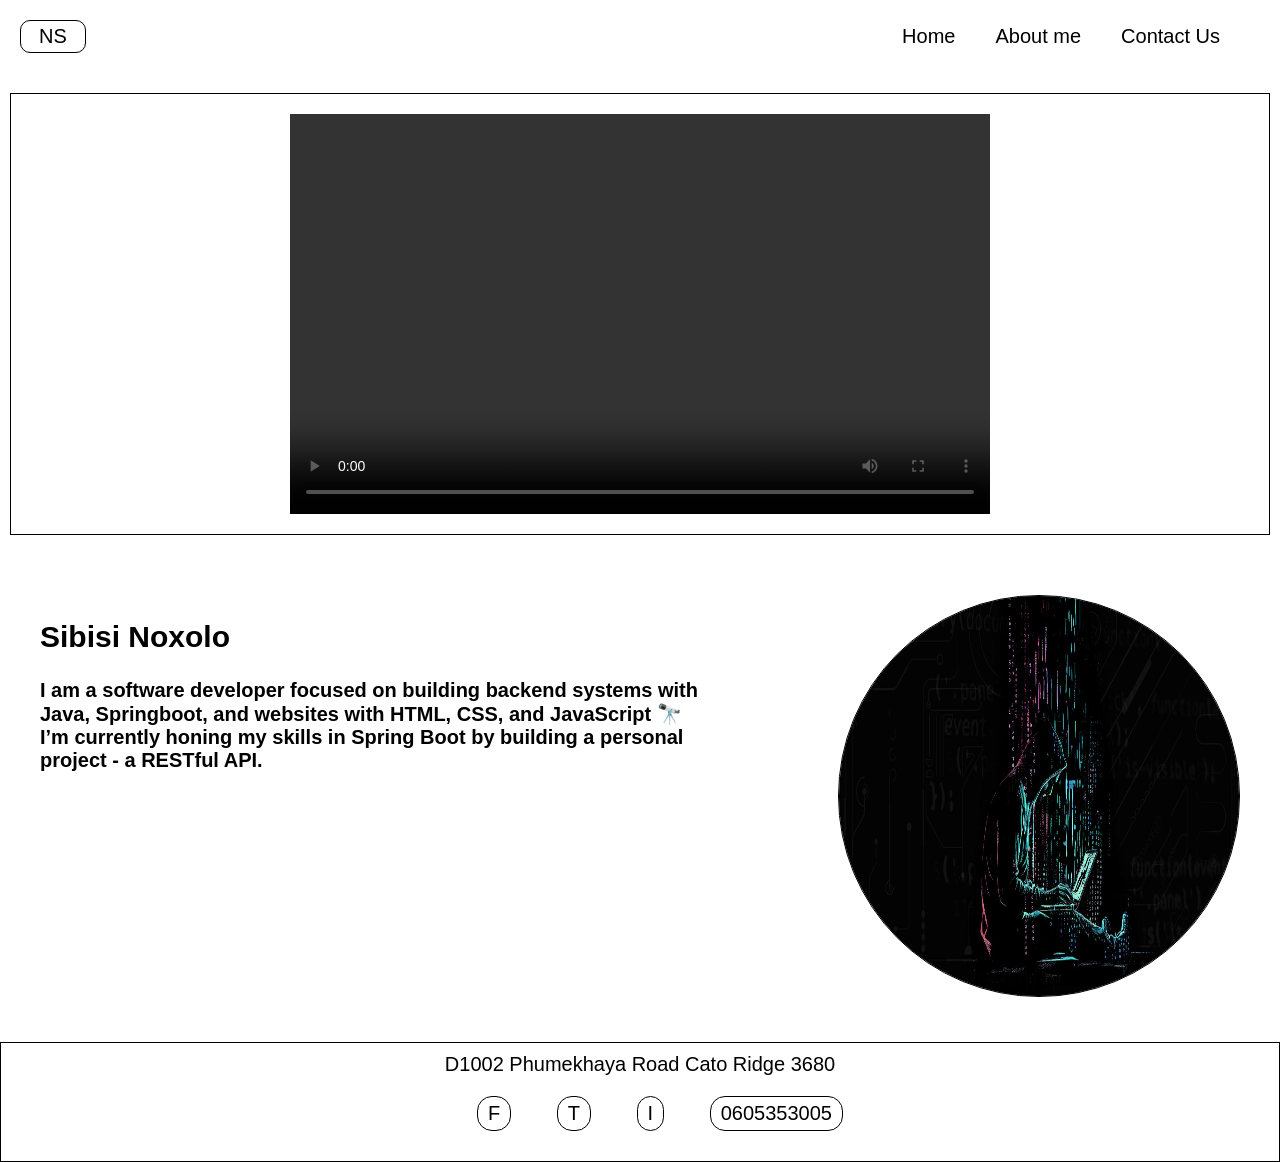
==== index.html @ 21d5ced9 "initial commit" ====
<!DOCTYPE html>
    <html lang="en">
    <head>
        <meta charset="UTF-8">
        <meta name="viewport" content="width=device-width, initial-scale=1.0">
        <title>Portfolio Website</title>
        <style>
            body {
                font-family: Arial, sans-serif;
                margin: 0;
                padding: 0;
                    font-size:20px
            }

            nav {
                display: flex;
                justify-content: space-between;
                align-items: center;
                color: black;
                padding: 20px;
            }

            nav a {
                color: black;
                text-decoration: none;
                margin-right: 20px;
            }

            nav ul {
                list-style-type: none;
                margin: 0;
                padding: 0;
                display: flex;
            }

            nav ul li {
                margin-right: 20px;
            }
            .logo{
              border: black solid 1px;
              padding: 4px 18px;
              border-radius: 10px;
            }
            .video {
                display: flex;
                justify-content: center;
                align-items: center;
                margin: 20px 10px;
                border: black solid 1px;
                
            }
            .about {
                padding: 20px;
                 display: flex;
                 font-weight: bold;
                 font-size: 20px;
                 gap:15px;
                

            }
            .image{
                border: black solid 1px;
                margin-left: 70px;
                border-radius:50%;
                width: 400px;
                height: 400px;
            }
            section {
                padding: 20px;
            }

            footer {
                border: black solid 1px;
                color: black;
                text-align: center;
                padding: 10px 0;
            }

            footer a {
                color: black;
                text-decoration: none;
            }
            .social-media {
                display: inline-block;
                margin: 0 20px; 
                border:solid black 1px;
                padding: 5px 10px;
                border-radius: 15px;

            }
        </style>
    </head>
    <body>
        <div>
           <header>
            <nav>
                <a href="#" class="logo">NS</a> 

                <ul>
                    <li><a href="index.html">Home</a></li>
                    <li><a href="aboutMe.html">About me</a></li>
                    <li><a href="contactUs.html">Contact Us</a></li>
                </ul>
            </nav>
           </header>

           <section class="video">
            <video src="car service video.mp4" controls width="700px" height="400px"></video>
           </section>
           <div class="about">
           <section >
            <h1>Sibisi Noxolo</h1>
            <p>I am a software developer focused on building backend systems with Java, Springboot, and websites with HTML, CSS, and JavaScript

🔭 I’m currently honing my skills in Spring Boot by building a personal project - a RESTful API.

</p>
           </section>

           <section>
            <img class="image" src="image.png" alt="" >
           </section>
</div>
           <footer>
            <a href="#">D1002 Phumekhaya Road Cato Ridge 3680</a>
   
            <div>
            <ul >
                <li class="social-media"><a href="#">F</a></li>
                <li class="social-media"><a href="#">T</a></li>
                <li class="social-media"><a href="#">I</a></li>
                <li class="social-media"><a href="#">0605353005</a></li> 
            </ul>
            
       </div>
           </footer>
        </div>
    </body>
    </html>
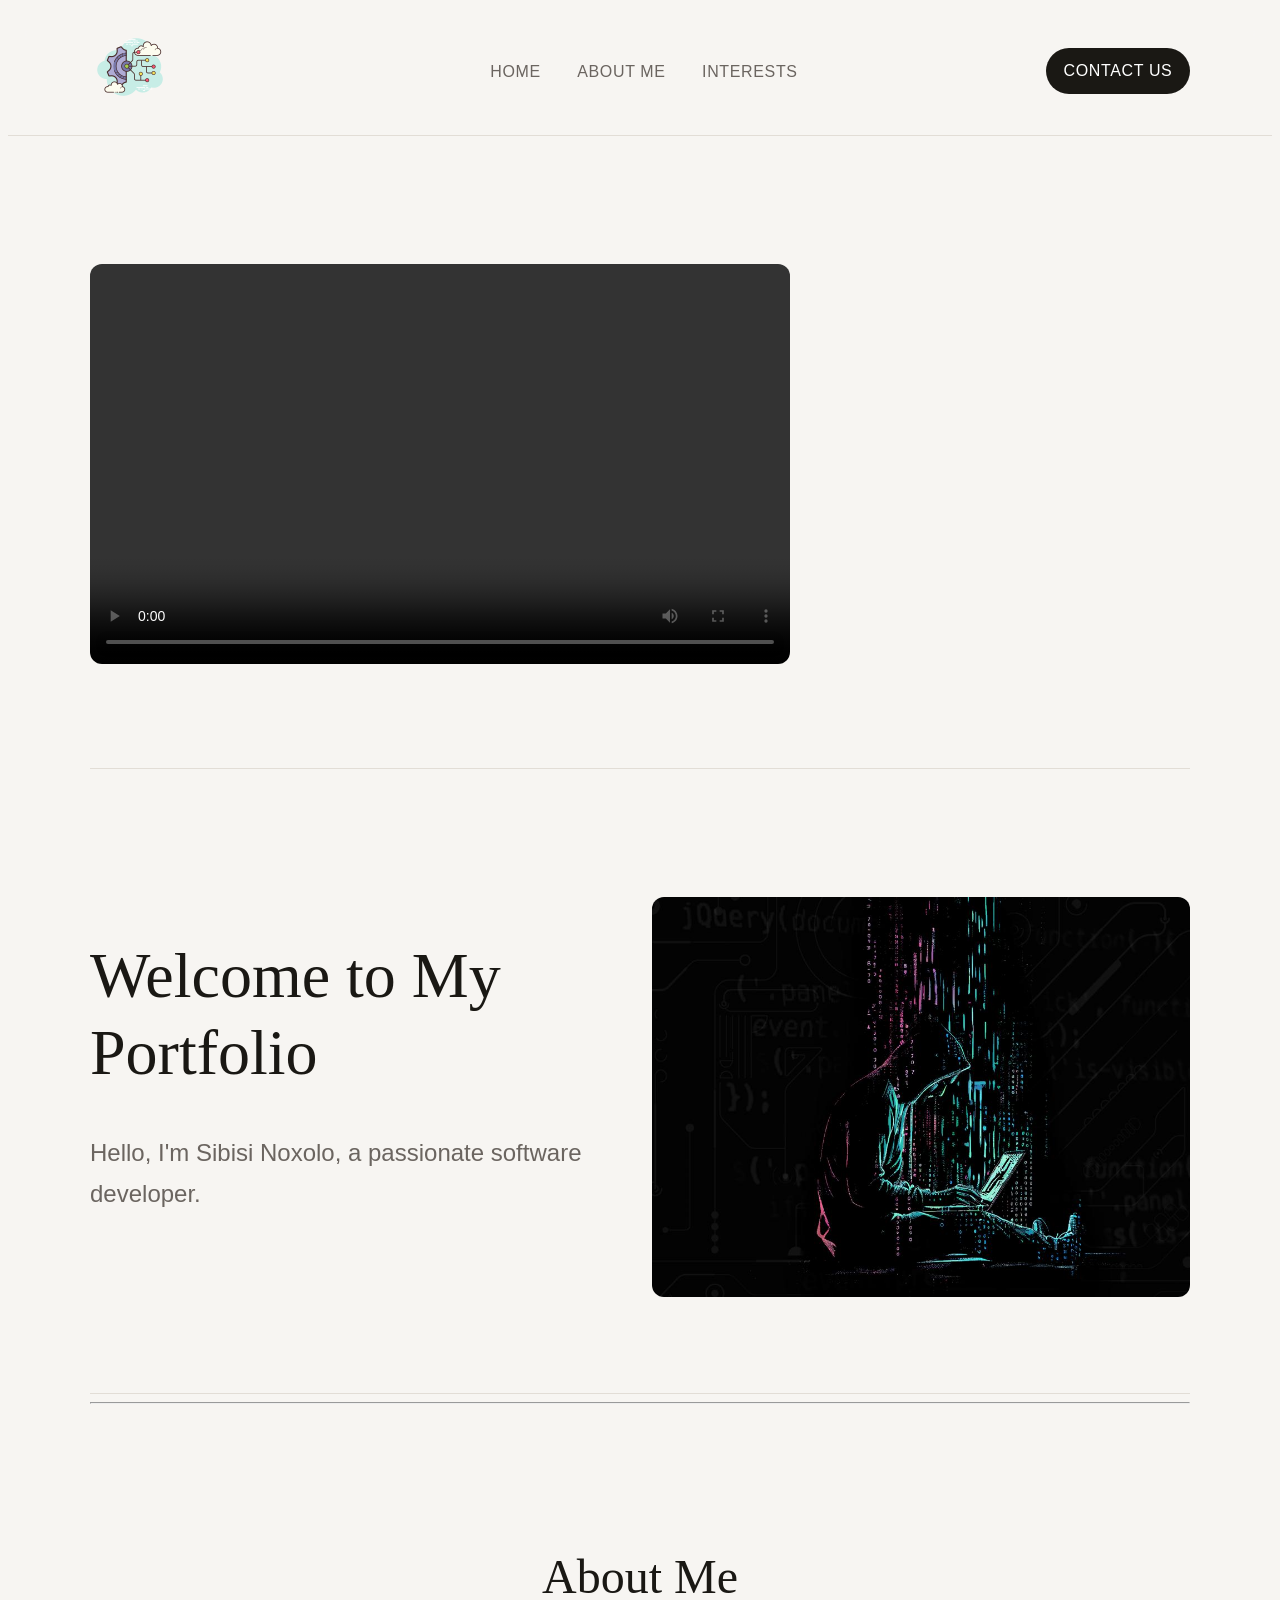
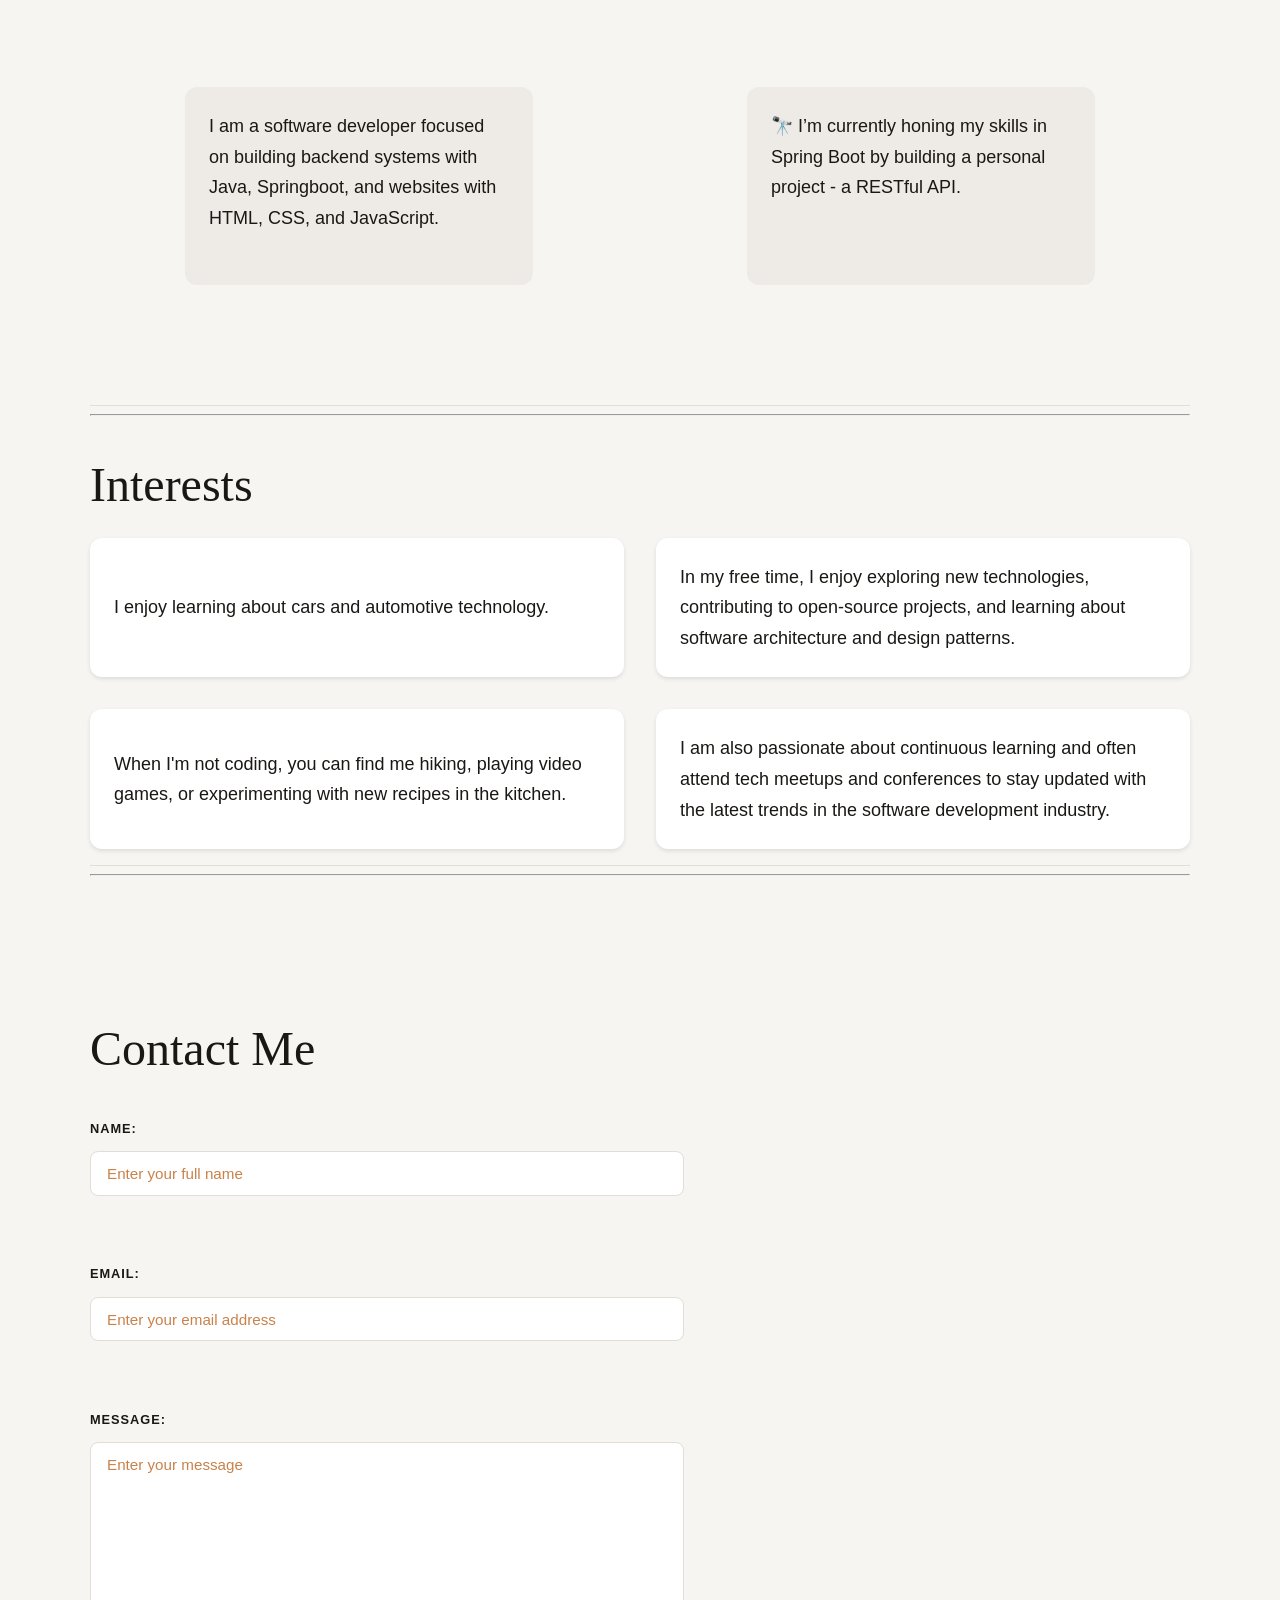
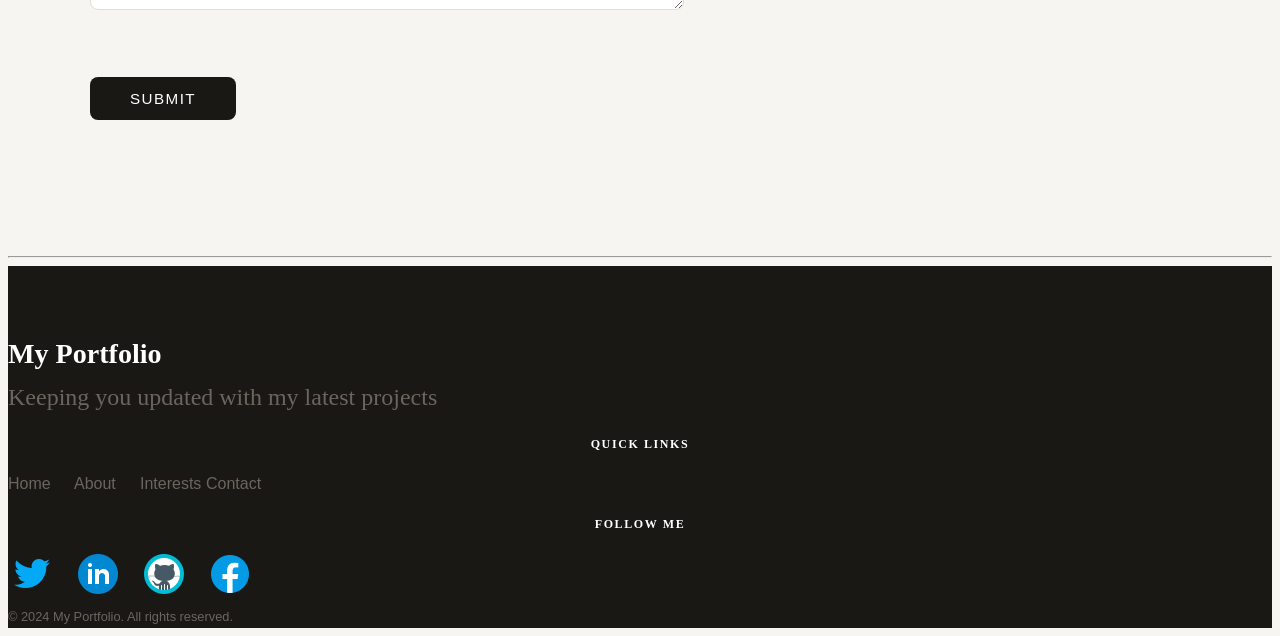
==== commit 4c97d420: "added css on my application" ====
--- a/index.html
+++ b/index.html
@@ -3,137 +3,127 @@
     <head>
         <meta charset="UTF-8">
         <meta name="viewport" content="width=device-width, initial-scale=1.0">
+        <link rel="stylesheet" href="style.css">
         <title>Portfolio Website</title>
-        <style>
-            body {
-                font-family: Arial, sans-serif;
-                margin: 0;
-                padding: 0;
-                    font-size:20px
-            }
-
-            nav {
-                display: flex;
-                justify-content: space-between;
-                align-items: center;
-                color: black;
-                padding: 20px;
-            }
-
-            nav a {
-                color: black;
-                text-decoration: none;
-                margin-right: 20px;
-            }
-
-            nav ul {
-                list-style-type: none;
-                margin: 0;
-                padding: 0;
-                display: flex;
-            }
-
-            nav ul li {
-                margin-right: 20px;
-            }
-            .logo{
-              border: black solid 1px;
-              padding: 4px 18px;
-              border-radius: 10px;
-            }
-            .video {
-                display: flex;
-                justify-content: center;
-                align-items: center;
-                margin: 20px 10px;
-                border: black solid 1px;
-                
-            }
-            .about {
-                padding: 20px;
-                 display: flex;
-                 font-weight: bold;
-                 font-size: 20px;
-                 gap:15px;
-                
-
-            }
-            .image{
-                border: black solid 1px;
-                margin-left: 70px;
-                border-radius:50%;
-                width: 400px;
-                height: 400px;
-            }
-            section {
-                padding: 20px;
-            }
-
-            footer {
-                border: black solid 1px;
-                color: black;
-                text-align: center;
-                padding: 10px 0;
-            }
-
-            footer a {
-                color: black;
-                text-decoration: none;
-            }
-            .social-media {
-                display: inline-block;
-                margin: 0 20px; 
-                border:solid black 1px;
-                padding: 5px 10px;
-                border-radius: 15px;
-
-            }
-        </style>
+        
     </head>
     <body>
-        <div>
+        
            <header>
             <nav>
-                <a href="#" class="logo">NS</a> 
+                <div class="logo">
+                <img src="assets/logo.png" alt="Logo">
+               </div>
+                 <button class="harmburger"><img src="assets/hamburgerMenu.png" alt=""></button>
+               <div class="links">
+                 <a href="index.html">Home</a>
+                    <a href="aboutMe.html">About me</a>
+                    <a href="#interests">Interests</a>
+                   
+               </div>
 
-                <ul>
-                    <li><a href="index.html">Home</a></li>
-                    <li><a href="aboutMe.html">About me</a></li>
-                    <li><a href="contactUs.html">Contact Us</a></li>
-                </ul>
+               <div> <a class="contact  nav-contact-btn" href="contactUs.html" >Contact Us</a></div>
+                
+                
             </nav>
            </header>
 
-           <section class="video">
-            <video src="car service video.mp4" controls width="700px" height="400px"></video>
+            <main>
+                 <section class="video">
+            <video  src="assets/car service video.mp4"  controls width="700px" height="400px"></video>
            </section>
-           <div class="about">
-           <section >
-            <h1>Sibisi Noxolo</h1>
-            <p>I am a software developer focused on building backend systems with Java, Springboot, and websites with HTML, CSS, and JavaScript
+                <section id="home">
+              <h2>Welcome to My Portfolio</h2>
+              <p>Hello, I'm Sibisi Noxolo, a passionate software developer.</p>
 
-🔭 I’m currently honing my skills in Spring Boot by building a personal project - a RESTful API.
+              <img src="assets/myImage.png" alt="My Image" width="500" >
 
-</p>
-           </section>
+                </section>
+            
+                <hr>
+               <section id="about">
+                <h2>About Me</h2>
+                <div>
+                <p>I am a software developer focused on building backend systems with Java, Springboot, and websites with HTML, CSS, and JavaScript.</p>
+                <p>🔭 I’m currently honing my skills in Spring Boot by building a personal project - a RESTful API.</p>
+              </div>
+               </section>
 
-           <section>
-            <img class="image" src="image.png" alt="" >
-           </section>
+               <hr>
+               <section id="interests">
+                <h2>Interests</h2>
+                <div>
+                    <ul>
+                        <li> I enjoy learning about cars and automotive technology.</li>
+                        <li>In my free time, I enjoy exploring new technologies, contributing to open-source projects, and learning about software architecture and design patterns.</li>
+                        <li>When I'm not coding, you can find me hiking, playing video games, or experimenting with new recipes in the kitchen.</li>
+                        <li>
+                        I am also passionate about continuous learning and often attend tech meetups and conferences to stay updated with the latest trends in the software development industry.</li>
+                        </li>
+                    </ul>
+ 
+                </div>
+               
+                </section>
+
+                <hr>
+                <section id="contact">
+                    <h2>Contact Me</h2>
+                    <div class="contact-wrapper">
+                <form >
+                    <div>
+                    <label for="name">Name:</label>
+                    <input type="text" id="name" name="name" placeholder="Enter your full name" required>
+                    <br>
+
+                    <label for="email">Email:</label>
+                    <input type="email" id="email" name="email" placeholder="Enter your email address" required>
+                    <br>
+
+                    <label for="message">Message:</label>
+                    <textarea id="message" name="message" placeholder="Enter your message" required></textarea>
+                    <br>
+
+                    <button type="submit">Submit</button>
+                    </div>
+                </form>
+                </div>
+                </section>
+
+
+
+            </main>
+         <hr>
+<footer class="footer">
+<div class="footer-container"></div>
+<div class="footer-logo">
+<h3>My Portfolio</h3>
+<p>Keeping you updated with my latest projects</p>
 </div>
-           <footer>
-            <a href="#">D1002 Phumekhaya Road Cato Ridge 3680</a>
-   
-            <div>
-            <ul >
-                <li class="social-media"><a href="#">F</a></li>
-                <li class="social-media"><a href="#">T</a></li>
-                <li class="social-media"><a href="#">I</a></li>
-                <li class="social-media"><a href="#">0605353005</a></li> 
-            </ul>
-            
-       </div>
-           </footer>
-        </div>
+<div class="footer">
+<h4> Quick Links</h4> 
+<div class="footer-links">
+<a href="#home">Home</a> 
+<a href="#about">About</a>
+<a href="#interests">Interests</a> 
+<a href="#contact">Contact</a>
+</div>
+
+
+<div class="footer-socials">
+<h4>Follow Me</h4>
+<div class="social-icons">
+<a href="https://www.twitter.com"> <img src="assets/twitter.png" alt="Twitter"></a>
+<a href="https://www.linkedin.com"><img src="assets/linkedin.png" alt="LinkedIn"></a>
+<a href="https://www.github.com"> <img src="assets/github.png" alt="GitHub"></a>
+<a href="https://www.facebook.com"> <img src="assets/facebook.png" alt="Facebook"></a>
+</div>
+</div>
+<div class="footer-bottom">
+<p>&copy; 2024 My Portfolio. All rights reserved.</p>
+</div>
+</footer> 
+          
+       
     </body>
     </html>
--- a/style.css
+++ b/style.css
@@ -0,0 +1,377 @@
+*::before, *::after{
+    margin: 0;
+    padding: 0;
+    box-sizing: border-box;
+}
+
+body{
+    font-family:'DM Sans', sans-serif;
+    background-color:  #f7f5f2;
+    color:#1a1814;
+    font-size: 16px;
+    line-height: 1.7;
+    font-weight: 300;
+
+}
+
+header{
+    background-color:rgba(247, 245, 242, 0.92);
+    backdrop-filter: blur(14px);
+    border-bottom: 1px solid #e2ddd6;
+    position: sticky;
+    top: 0;
+}
+nav{
+    max-width: 1100px;
+    margin: 0 auto;
+    padding: 1.2rem 2rem;
+    display: flex;
+    justify-content: space-between;
+    align-items: center;
+    grid-area: 2.5rem;
+     margin-left: auto;
+     position: relative;
+}
+.logo{
+    margin-top:auto ;
+    width: 120px;
+}
+.logo img{
+    width: 80px;
+    object-fit: cover;
+}
+.harmburger{
+    display: none;
+    background: none;
+    border: none;
+    cursor: pointer;
+}
+nav a{
+    font: size 0.75rem;
+    font-weight:400;
+    letter-spacing: 0.04rem;
+    color: #6b6560;
+    transition: color 0.3s ease;
+    text-transform: uppercase;
+   
+
+}
+a{
+    text-decoration: none;
+}
+nav a:hover{
+    color: #1a1814;
+}
+.nav-contact-btn{
+    background-color: #1a1814;
+    color: #ffffff;
+    padding: 0.9rem 1.1rem;
+    border-radius: 999px;
+    line-height: 1;
+    margin-left: auto;
+    transition: background-color 0.2s ease, color 0.2s ease, transform 0.1s ease;
+}
+.nav-contact-btn:hover{
+    background-color: #6b6560;
+    color: #ffffff;
+    border-color: #ffffff;
+    transform: translateY(-1px);
+    transition: background-color 0.2s ease, color 0.2s ease, transform 0.1s ease;
+}
+
+
+.contact:hover{
+    content: url(assets/phone.png);
+    transition: content 0.2s ease;
+}
+.links a{
+     padding-left: 2rem;
+}
+.links a:hover{
+    font-weight: bold;
+}
+main{
+    max-width: 1100px;
+    margin: 0 auto;
+    padding: 2rem;
+}
+.video video{
+    border-radius: 12px;
+}
+section{
+    padding: 6rem 0;
+    border-bottom: 1px solid #e2ddd6;
+}
+h2{
+    font-family: 'DM Sans', serif;
+    font-size:clamp(2rem, 4vw, 3rem);
+    font-weight: 400;
+    line-height: 1.2;
+    margin-bottom: 1.5rem;
+    color: #1a1814;
+}
+h4{
+    font-family: 'DM Sans', serif;
+    font-size:0.75rem;
+    font-weight: 600;
+    letter-spacing: 0.1rem;
+    margin-bottom: 1rem;
+    color: #1a1814;
+    text-transform: uppercase;
+}
+p{
+    color: #6b6560;
+    max-width: 540px;
+    font-weight: 300;
+}
+
+#home{
+    padding-top: 8rem;
+    display:grid;
+    grid-template-columns: repeat(2,1fr);
+    gap: 1.5rem;
+    align-items: center;
+    row-gap: 0;
+    
+
+}
+#home h2{
+    font-size:clamp(2.5rem, 5vw, 4rem);
+    font-weight: 400;
+    line-height: 1.2;
+    margin: 0;
+    color: #1a1814;
+    place-self: center;
+    grid-row:1;  
+    padding:0;
+   
+}
+#home p{
+    font-size: 1.5rem;
+    margin: 0;
+   place-self: start;
+   grid-row:2 ;
+     padding:0;
+
+    
+    
+}
+#home img{
+    width: 100%;
+    height:400px;
+    object-fit: cover;
+    border-radius: 12px;
+    background-color: #eeebe6;
+    grid-row: 1/3;
+  
+}
+#about{
+    display: grid;
+    grid-template-columns: 1fr ;
+    gap: 4rem;
+    align-items: center;
+}
+#about h2{
+    margin-bottom: 0;
+    text-align: center;
+}
+#about p{
+    margin-bottom: 1.5rem;
+    font-size: 1.125rem;
+    background-color: #eeebe6;
+    padding: 1.5rem;
+    width: 300px;
+    height: 150px;
+    place-self: center;
+     border-radius: 12px;
+     color: #1a1814;
+
+    
+}
+#about div{
+    display: grid;
+    grid-template-columns: 1fr 1fr;
+    gap: 1.5rem;
+    align-items: center;
+    justify-content: center;
+    
+}
+#interests {
+    list-style: none;
+    padding: 0;
+}
+#interests h2{
+   place-self: center;
+}
+#interests ul{
+    display: grid;
+    grid-template-columns: 1fr 1fr;
+    gap: 2rem;
+    padding: 0;
+}
+#interests li{
+    background-color: #ffffff;
+    padding: 1.5rem;
+    border-radius: 12px;
+    color: #1a1814;
+    font-size: 1.125rem;
+    display: flex;
+    align-items: center;
+    gap: 1rem;
+    box-shadow: 0 2px 4px rgba(0, 0, 0, 0.1);
+}
+#interests li:hover{
+    background-color: #eeebe6;
+    transition: background-color 0.2s ease;
+    transform: scale(1.05, 1.05);
+}
+#contact{
+    border-bottom: none;
+   
+}
+#contact h2{
+    margin-bottom: 2.5rem;
+}
+.contact-wrapper{
+    display: grid;
+    grid-template-columns: 2fr 1fr;
+    gap: 4rem;
+    align-items: center;
+
+}
+form{
+   max-width: 560px;
+}
+form > div{
+  display: flex;
+  flex-direction: column;
+  gap: 1.25rem;
+}
+label{
+    font-size: 0.8rem;
+    font-weight: 600;
+    letter-spacing: 0.06rem;
+    color: #1a1814;
+    text-transform: uppercase;
+    margin-bottom: -0.5rem;
+    display: block;
+}
+input, textarea{
+    width: 100%;
+    padding: 0.8rem 1rem;
+    border: 1px solid #e2ddd6;
+    border-radius: 8px;
+    font-size: 0.95rem;
+    font-family: 'DM Sans', sans-serif;
+    color: #1a1814;
+    background-color: #ffffff;
+    outline: none;
+    transition: border-color 0.2s ease, box-shadow 0.2s ease;
+}
+input:focus, textarea:focus{
+    border-color: #c8824a;
+
+}
+input::placeholder, textarea::placeholder{
+    color: #c8824a;
+}
+textarea{
+    resize: vertical;
+    min-height: 140px;
+}
+button[type="submit"]{
+    width: fit-content;
+    background-color: #1a1814;
+    color: #ffffff;
+    padding: 0.85rem 2.5rem;
+    font-family: 'DM Sans', sans-serif;
+    font-size: 0.95rem;
+    text-transform: uppercase;
+    letter-spacing: 0.09rem;
+    border: none;
+    border-radius: 8px;
+    line-height: 1;
+    transition: background-color 0.2s ease, color 0.2s ease, transform 0.1s ease;
+    cursor: pointer;
+}
+button[type="submit"]:hover{
+    background-color: #c8824a;
+    color: #ffffff;
+    transform: translateY(-1px);
+}
+.footer{
+    background-color: #1a1814;
+    font-size: 0.8rem;
+    color: #6b6560;
+}
+.footer-container{
+    max-width: 1100px;
+    margin: 0 auto;
+    padding: 1rem 2rem 3rem;
+    display: grid;
+   grid-template-columns: 2fr 1fr 1fr;
+  gap: 3rem;
+}
+.footer-logo{
+    font-family:'DM Sans', serif;
+    font-size: 1.5rem;
+    color: #ffffff;
+    margin-bottom: 0.5rem;
+}
+.footer h3, .footer p{
+    place-self: center;
+    margin: 0;
+ 
+}
+.footer h4{
+  color: #ffffff;
+  text-align: center;
+}
+.footer-links {
+display:grid;
+grid-template-columns: repeat(4, 50px);
+place-self: center;
+font-size: 1rem;
+gap: 1rem;
+
+}
+.footer-links a{
+    color: #6b6560;
+    transition: color 0.2s ease;
+}
+.footer-links a:hover{
+    color: #c8824a;
+}
+.social-icons{
+    display:grid;
+grid-template-columns: repeat(4, 50px);
+place-self: center;
+font-size: 1rem;
+gap: 1rem;
+}
+@media (max-width: 768px){
+   nav{
+    gap: 1.5rem;
+    padding: 1rem 1.25rem;
+    
+   }
+   .links a, .nav-contact-btn{
+   display: none;
+   }
+   .harmburger{
+    display: block;
+    top: 1;
+    right: 0;
+ position: absolute;
+   }
+   #home{
+grid-template-columns: 1fr;
+grid-template-rows: auto auto auto;
+   }
+ #interests{
+    grid-template-columns: 1fr;
+    gap: 2rem;
+ }
+
+
+}
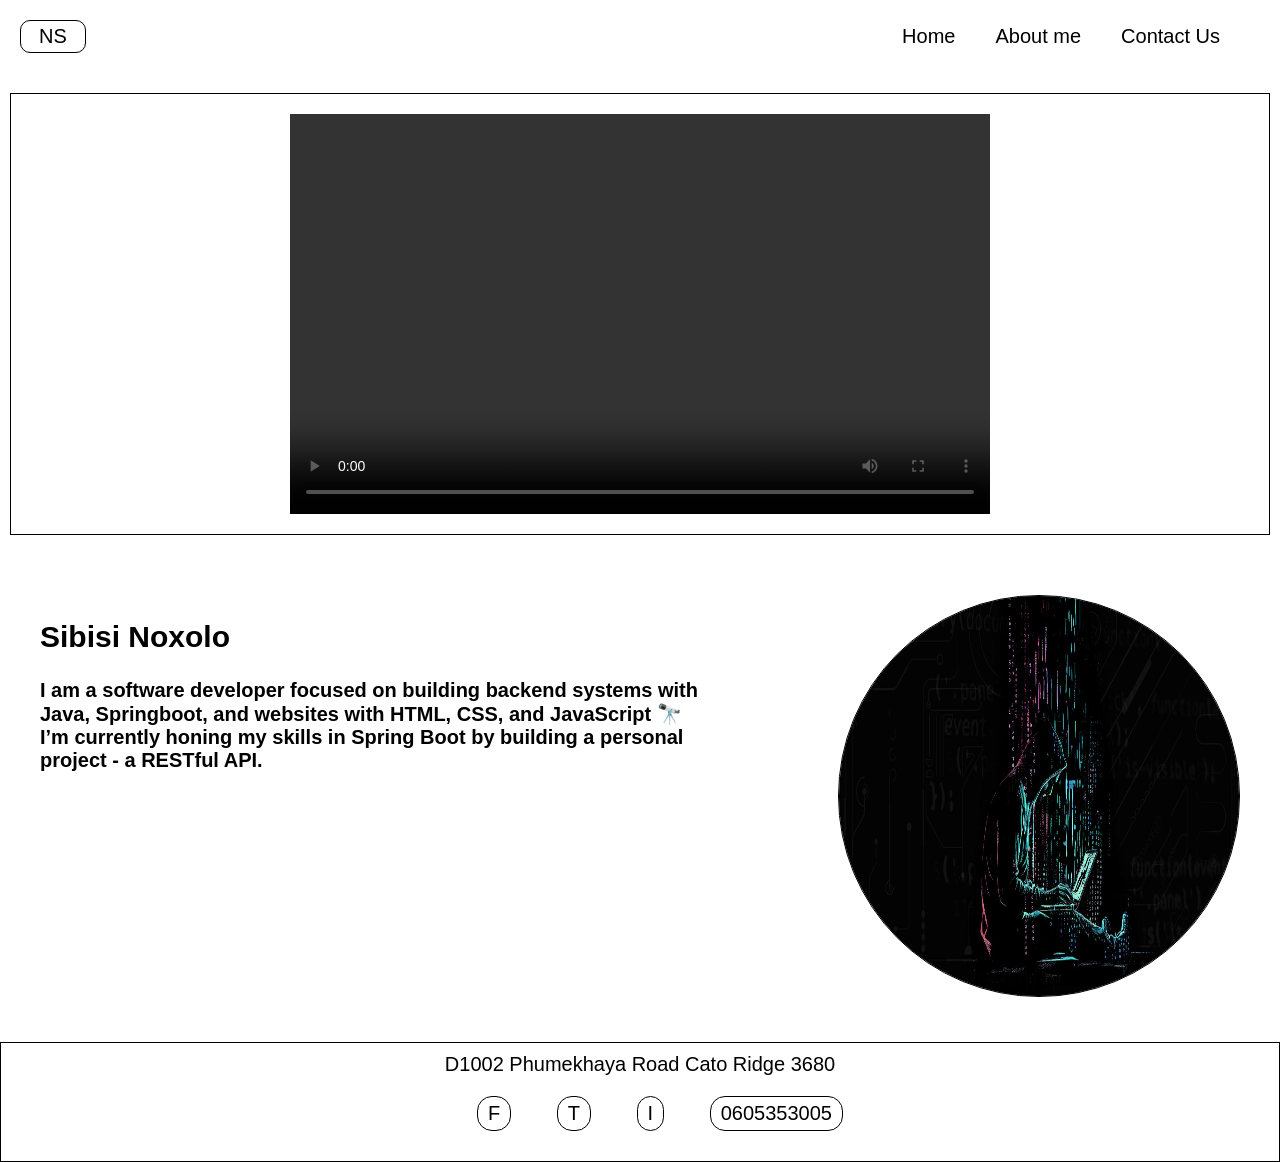
==== commit 8b2725b6: "Merge pull request #2 from noxolo-sibisi/master merge main" ====
--- a/index.html
+++ b/index.html
@@ -3,127 +3,137 @@
     <head>
         <meta charset="UTF-8">
         <meta name="viewport" content="width=device-width, initial-scale=1.0">
-        <link rel="stylesheet" href="style.css">
         <title>Portfolio Website</title>
-        
+        <style>
+            body {
+                font-family: Arial, sans-serif;
+                margin: 0;
+                padding: 0;
+                    font-size:20px;
+            }
+
+            nav {
+                display: flex;
+                justify-content: space-between;
+                align-items: center;
+                color: black;
+                padding: 20px;
+            }
+
+            nav a {
+                color: black;
+                text-decoration: none;
+                margin-right: 20px;
+            }
+
+            nav ul {
+                list-style-type: none;
+                margin: 0;
+                padding: 0;
+                display: flex;
+            }
+
+            nav ul li {
+                margin-right: 20px;
+            }
+            .logo{
+              border: black solid 1px;
+              padding: 4px 18px;
+              border-radius: 10px;
+            }
+            .video {
+                display: flex;
+                justify-content: center;
+                align-items: center;
+                margin: 20px 10px;
+                border: black solid 1px;
+                
+            }
+            .about {
+                padding: 20px;
+                 display: flex;
+                 font-weight: bold;
+                 font-size: 20px;
+                 gap:15px;
+                
+
+            }
+            .image{
+                border: black solid 1px;
+                margin-left: 70px;
+                border-radius:50%;
+                width: 400px;
+                height: 400px;
+            }
+            section {
+                padding: 20px;
+            }
+
+            footer {
+                border: black solid 1px;
+                color: black;
+                text-align: center;
+                padding: 10px 0;
+            }
+
+            footer a {
+                color: black;
+                text-decoration: none;
+            }
+            .social-media {
+                display: inline-block;
+                margin: 0 20px; 
+                border:solid black 1px;
+                padding: 5px 10px;
+                border-radius: 15px;
+
+            }
+        </style>
     </head>
     <body>
-        
+        <div>
            <header>
             <nav>
-                <div class="logo">
-                <img src="assets/logo.png" alt="Logo">
-               </div>
-                 <button class="harmburger"><img src="assets/hamburgerMenu.png" alt=""></button>
-               <div class="links">
-                 <a href="index.html">Home</a>
-                    <a href="aboutMe.html">About me</a>
-                    <a href="#interests">Interests</a>
-                   
-               </div>
+                <a href="#" class="logo">NS</a> 
 
-               <div> <a class="contact  nav-contact-btn" href="contactUs.html" >Contact Us</a></div>
-                
-                
+                <ul>
+                    <li><a href="index.html">Home</a></li>
+                    <li><a href="aboutMe.html">About me</a></li>
+                    <li><a href="contactUs.html">Contact Us</a></li>
+                </ul>
             </nav>
            </header>
 
-            <main>
-                 <section class="video">
-            <video  src="assets/car service video.mp4"  controls width="700px" height="400px"></video>
+           <section class="video">
+            <video src="car service video.mp4" controls width="700px" height="400px"></video>
            </section>
-                <section id="home">
-              <h2>Welcome to My Portfolio</h2>
-              <p>Hello, I'm Sibisi Noxolo, a passionate software developer.</p>
+           <div class="about">
+           <section >
+            <h1>Sibisi Noxolo</h1>
+            <p>I am a software developer focused on building backend systems with Java, Springboot, and websites with HTML, CSS, and JavaScript
 
-              <img src="assets/myImage.png" alt="My Image" width="500" >
+🔭 I’m currently honing my skills in Spring Boot by building a personal project - a RESTful API.
 
-                </section>
+</p>
+           </section>
+
+           <section>
+            <img class="image" src="image.png" alt="" >
+           </section>
+</div>
+           <footer>
+            <a href="#">D1002 Phumekhaya Road Cato Ridge 3680</a>
+   
+            <div>
+            <ul >
+                <li class="social-media"><a href="#">F</a></li>
+                <li class="social-media"><a href="#">T</a></li>
+                <li class="social-media"><a href="#">I</a></li>
+                <li class="social-media"><a href="#">0605353005</a></li> 
+            </ul>
             
-                <hr>
-               <section id="about">
-                <h2>About Me</h2>
-                <div>
-                <p>I am a software developer focused on building backend systems with Java, Springboot, and websites with HTML, CSS, and JavaScript.</p>
-                <p>🔭 I’m currently honing my skills in Spring Boot by building a personal project - a RESTful API.</p>
-              </div>
-               </section>
-
-               <hr>
-               <section id="interests">
-                <h2>Interests</h2>
-                <div>
-                    <ul>
-                        <li> I enjoy learning about cars and automotive technology.</li>
-                        <li>In my free time, I enjoy exploring new technologies, contributing to open-source projects, and learning about software architecture and design patterns.</li>
-                        <li>When I'm not coding, you can find me hiking, playing video games, or experimenting with new recipes in the kitchen.</li>
-                        <li>
-                        I am also passionate about continuous learning and often attend tech meetups and conferences to stay updated with the latest trends in the software development industry.</li>
-                        </li>
-                    </ul>
- 
-                </div>
-               
-                </section>
-
-                <hr>
-                <section id="contact">
-                    <h2>Contact Me</h2>
-                    <div class="contact-wrapper">
-                <form >
-                    <div>
-                    <label for="name">Name:</label>
-                    <input type="text" id="name" name="name" placeholder="Enter your full name" required>
-                    <br>
-
-                    <label for="email">Email:</label>
-                    <input type="email" id="email" name="email" placeholder="Enter your email address" required>
-                    <br>
-
-                    <label for="message">Message:</label>
-                    <textarea id="message" name="message" placeholder="Enter your message" required></textarea>
-                    <br>
-
-                    <button type="submit">Submit</button>
-                    </div>
-                </form>
-                </div>
-                </section>
-
-
-
-            </main>
-         <hr>
-<footer class="footer">
-<div class="footer-container"></div>
-<div class="footer-logo">
-<h3>My Portfolio</h3>
-<p>Keeping you updated with my latest projects</p>
-</div>
-<div class="footer">
-<h4> Quick Links</h4> 
-<div class="footer-links">
-<a href="#home">Home</a> 
-<a href="#about">About</a>
-<a href="#interests">Interests</a> 
-<a href="#contact">Contact</a>
-</div>
-
-
-<div class="footer-socials">
-<h4>Follow Me</h4>
-<div class="social-icons">
-<a href="https://www.twitter.com"> <img src="assets/twitter.png" alt="Twitter"></a>
-<a href="https://www.linkedin.com"><img src="assets/linkedin.png" alt="LinkedIn"></a>
-<a href="https://www.github.com"> <img src="assets/github.png" alt="GitHub"></a>
-<a href="https://www.facebook.com"> <img src="assets/facebook.png" alt="Facebook"></a>
-</div>
-</div>
-<div class="footer-bottom">
-<p>&copy; 2024 My Portfolio. All rights reserved.</p>
-</div>
-</footer> 
-          
-       
+       </div>
+           </footer>
+        </div>
     </body>
     </html>
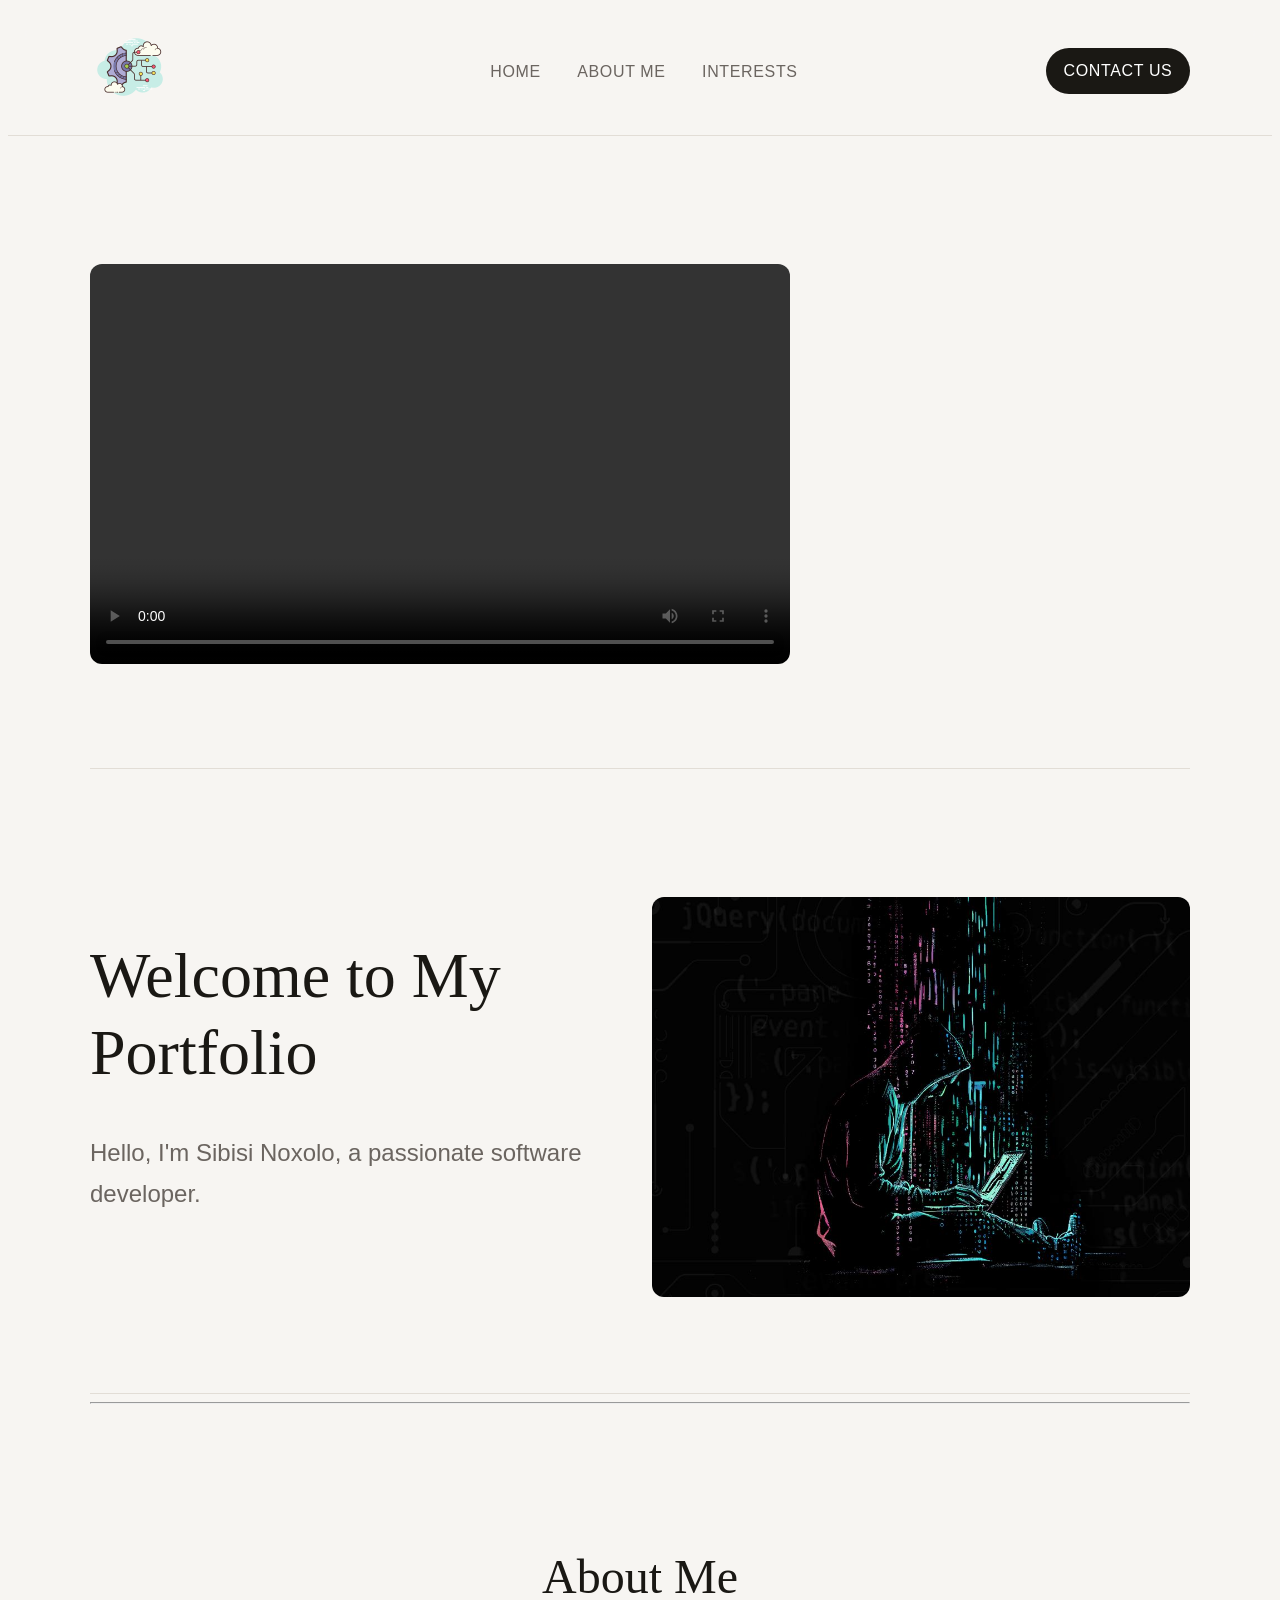
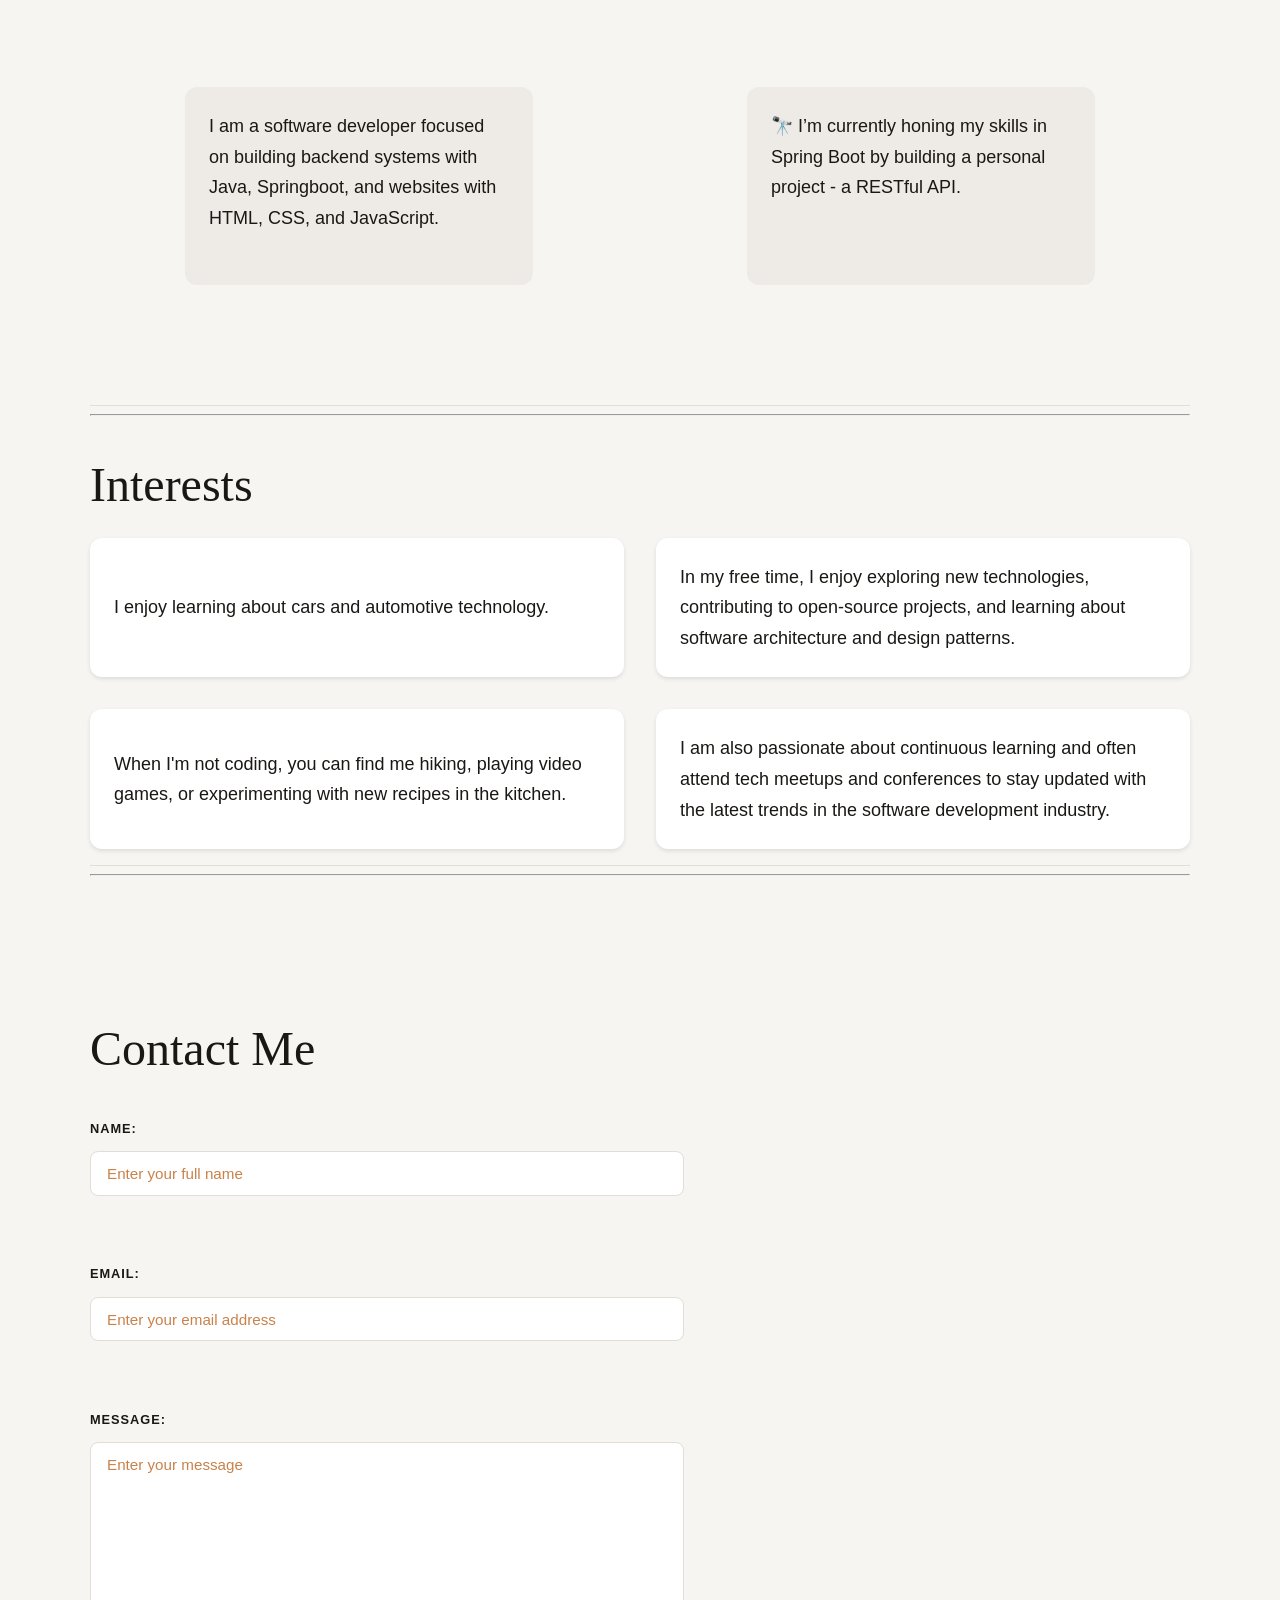
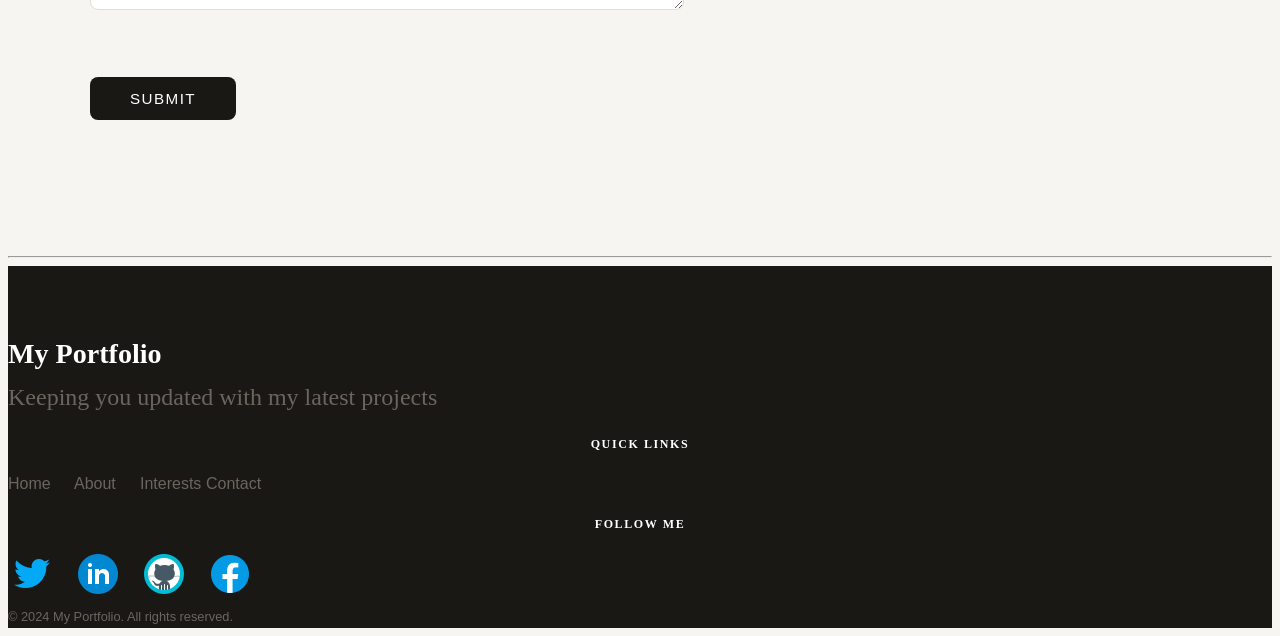
==== commit a34a1e94: "Merge pull request #4 from noxolo-sibisi/html added css on my application" ====
--- a/index.html
+++ b/index.html
@@ -3,137 +3,127 @@
     <head>
         <meta charset="UTF-8">
         <meta name="viewport" content="width=device-width, initial-scale=1.0">
+        <link rel="stylesheet" href="style.css">
         <title>Portfolio Website</title>
-        <style>
-            body {
-                font-family: Arial, sans-serif;
-                margin: 0;
-                padding: 0;
-                    font-size:20px;
-            }
-
-            nav {
-                display: flex;
-                justify-content: space-between;
-                align-items: center;
-                color: black;
-                padding: 20px;
-            }
-
-            nav a {
-                color: black;
-                text-decoration: none;
-                margin-right: 20px;
-            }
-
-            nav ul {
-                list-style-type: none;
-                margin: 0;
-                padding: 0;
-                display: flex;
-            }
-
-            nav ul li {
-                margin-right: 20px;
-            }
-            .logo{
-              border: black solid 1px;
-              padding: 4px 18px;
-              border-radius: 10px;
-            }
-            .video {
-                display: flex;
-                justify-content: center;
-                align-items: center;
-                margin: 20px 10px;
-                border: black solid 1px;
-                
-            }
-            .about {
-                padding: 20px;
-                 display: flex;
-                 font-weight: bold;
-                 font-size: 20px;
-                 gap:15px;
-                
-
-            }
-            .image{
-                border: black solid 1px;
-                margin-left: 70px;
-                border-radius:50%;
-                width: 400px;
-                height: 400px;
-            }
-            section {
-                padding: 20px;
-            }
-
-            footer {
-                border: black solid 1px;
-                color: black;
-                text-align: center;
-                padding: 10px 0;
-            }
-
-            footer a {
-                color: black;
-                text-decoration: none;
-            }
-            .social-media {
-                display: inline-block;
-                margin: 0 20px; 
-                border:solid black 1px;
-                padding: 5px 10px;
-                border-radius: 15px;
-
-            }
-        </style>
+        
     </head>
     <body>
-        <div>
+        
            <header>
             <nav>
-                <a href="#" class="logo">NS</a> 
+                <div class="logo">
+                <img src="assets/logo.png" alt="Logo">
+               </div>
+                 <button class="harmburger"><img src="assets/hamburgerMenu.png" alt=""></button>
+               <div class="links">
+                 <a href="index.html">Home</a>
+                    <a href="aboutMe.html">About me</a>
+                    <a href="#interests">Interests</a>
+                   
+               </div>
 
-                <ul>
-                    <li><a href="index.html">Home</a></li>
-                    <li><a href="aboutMe.html">About me</a></li>
-                    <li><a href="contactUs.html">Contact Us</a></li>
-                </ul>
+               <div> <a class="contact  nav-contact-btn" href="contactUs.html" >Contact Us</a></div>
+                
+                
             </nav>
            </header>
 
-           <section class="video">
-            <video src="car service video.mp4" controls width="700px" height="400px"></video>
+            <main>
+                 <section class="video">
+            <video  src="assets/car service video.mp4"  controls width="700px" height="400px"></video>
            </section>
-           <div class="about">
-           <section >
-            <h1>Sibisi Noxolo</h1>
-            <p>I am a software developer focused on building backend systems with Java, Springboot, and websites with HTML, CSS, and JavaScript
+                <section id="home">
+              <h2>Welcome to My Portfolio</h2>
+              <p>Hello, I'm Sibisi Noxolo, a passionate software developer.</p>
 
-🔭 I’m currently honing my skills in Spring Boot by building a personal project - a RESTful API.
+              <img src="assets/myImage.png" alt="My Image" width="500" >
 
-</p>
-           </section>
+                </section>
+            
+                <hr>
+               <section id="about">
+                <h2>About Me</h2>
+                <div>
+                <p>I am a software developer focused on building backend systems with Java, Springboot, and websites with HTML, CSS, and JavaScript.</p>
+                <p>🔭 I’m currently honing my skills in Spring Boot by building a personal project - a RESTful API.</p>
+              </div>
+               </section>
 
-           <section>
-            <img class="image" src="image.png" alt="" >
-           </section>
+               <hr>
+               <section id="interests">
+                <h2>Interests</h2>
+                <div>
+                    <ul>
+                        <li> I enjoy learning about cars and automotive technology.</li>
+                        <li>In my free time, I enjoy exploring new technologies, contributing to open-source projects, and learning about software architecture and design patterns.</li>
+                        <li>When I'm not coding, you can find me hiking, playing video games, or experimenting with new recipes in the kitchen.</li>
+                        <li>
+                        I am also passionate about continuous learning and often attend tech meetups and conferences to stay updated with the latest trends in the software development industry.</li>
+                        </li>
+                    </ul>
+ 
+                </div>
+               
+                </section>
+
+                <hr>
+                <section id="contact">
+                    <h2>Contact Me</h2>
+                    <div class="contact-wrapper">
+                <form >
+                    <div>
+                    <label for="name">Name:</label>
+                    <input type="text" id="name" name="name" placeholder="Enter your full name" required>
+                    <br>
+
+                    <label for="email">Email:</label>
+                    <input type="email" id="email" name="email" placeholder="Enter your email address" required>
+                    <br>
+
+                    <label for="message">Message:</label>
+                    <textarea id="message" name="message" placeholder="Enter your message" required></textarea>
+                    <br>
+
+                    <button type="submit">Submit</button>
+                    </div>
+                </form>
+                </div>
+                </section>
+
+
+
+            </main>
+         <hr>
+<footer class="footer">
+<div class="footer-container"></div>
+<div class="footer-logo">
+<h3>My Portfolio</h3>
+<p>Keeping you updated with my latest projects</p>
 </div>
-           <footer>
-            <a href="#">D1002 Phumekhaya Road Cato Ridge 3680</a>
-   
-            <div>
-            <ul >
-                <li class="social-media"><a href="#">F</a></li>
-                <li class="social-media"><a href="#">T</a></li>
-                <li class="social-media"><a href="#">I</a></li>
-                <li class="social-media"><a href="#">0605353005</a></li> 
-            </ul>
-            
-       </div>
-           </footer>
-        </div>
+<div class="footer">
+<h4> Quick Links</h4> 
+<div class="footer-links">
+<a href="#home">Home</a> 
+<a href="#about">About</a>
+<a href="#interests">Interests</a> 
+<a href="#contact">Contact</a>
+</div>
+
+
+<div class="footer-socials">
+<h4>Follow Me</h4>
+<div class="social-icons">
+<a href="https://www.twitter.com"> <img src="assets/twitter.png" alt="Twitter"></a>
+<a href="https://www.linkedin.com"><img src="assets/linkedin.png" alt="LinkedIn"></a>
+<a href="https://www.github.com"> <img src="assets/github.png" alt="GitHub"></a>
+<a href="https://www.facebook.com"> <img src="assets/facebook.png" alt="Facebook"></a>
+</div>
+</div>
+<div class="footer-bottom">
+<p>&copy; 2024 My Portfolio. All rights reserved.</p>
+</div>
+</footer> 
+          
+       
     </body>
     </html>
--- a/style.css
+++ b/style.css
@@ -0,0 +1,377 @@
+*::before, *::after{
+    margin: 0;
+    padding: 0;
+    box-sizing: border-box;
+}
+
+body{
+    font-family:'DM Sans', sans-serif;
+    background-color:  #f7f5f2;
+    color:#1a1814;
+    font-size: 16px;
+    line-height: 1.7;
+    font-weight: 300;
+
+}
+
+header{
+    background-color:rgba(247, 245, 242, 0.92);
+    backdrop-filter: blur(14px);
+    border-bottom: 1px solid #e2ddd6;
+    position: sticky;
+    top: 0;
+}
+nav{
+    max-width: 1100px;
+    margin: 0 auto;
+    padding: 1.2rem 2rem;
+    display: flex;
+    justify-content: space-between;
+    align-items: center;
+    grid-area: 2.5rem;
+     margin-left: auto;
+     position: relative;
+}
+.logo{
+    margin-top:auto ;
+    width: 120px;
+}
+.logo img{
+    width: 80px;
+    object-fit: cover;
+}
+.harmburger{
+    display: none;
+    background: none;
+    border: none;
+    cursor: pointer;
+}
+nav a{
+    font: size 0.75rem;
+    font-weight:400;
+    letter-spacing: 0.04rem;
+    color: #6b6560;
+    transition: color 0.3s ease;
+    text-transform: uppercase;
+   
+
+}
+a{
+    text-decoration: none;
+}
+nav a:hover{
+    color: #1a1814;
+}
+.nav-contact-btn{
+    background-color: #1a1814;
+    color: #ffffff;
+    padding: 0.9rem 1.1rem;
+    border-radius: 999px;
+    line-height: 1;
+    margin-left: auto;
+    transition: background-color 0.2s ease, color 0.2s ease, transform 0.1s ease;
+}
+.nav-contact-btn:hover{
+    background-color: #6b6560;
+    color: #ffffff;
+    border-color: #ffffff;
+    transform: translateY(-1px);
+    transition: background-color 0.2s ease, color 0.2s ease, transform 0.1s ease;
+}
+
+
+.contact:hover{
+    content: url(assets/phone.png);
+    transition: content 0.2s ease;
+}
+.links a{
+     padding-left: 2rem;
+}
+.links a:hover{
+    font-weight: bold;
+}
+main{
+    max-width: 1100px;
+    margin: 0 auto;
+    padding: 2rem;
+}
+.video video{
+    border-radius: 12px;
+}
+section{
+    padding: 6rem 0;
+    border-bottom: 1px solid #e2ddd6;
+}
+h2{
+    font-family: 'DM Sans', serif;
+    font-size:clamp(2rem, 4vw, 3rem);
+    font-weight: 400;
+    line-height: 1.2;
+    margin-bottom: 1.5rem;
+    color: #1a1814;
+}
+h4{
+    font-family: 'DM Sans', serif;
+    font-size:0.75rem;
+    font-weight: 600;
+    letter-spacing: 0.1rem;
+    margin-bottom: 1rem;
+    color: #1a1814;
+    text-transform: uppercase;
+}
+p{
+    color: #6b6560;
+    max-width: 540px;
+    font-weight: 300;
+}
+
+#home{
+    padding-top: 8rem;
+    display:grid;
+    grid-template-columns: repeat(2,1fr);
+    gap: 1.5rem;
+    align-items: center;
+    row-gap: 0;
+    
+
+}
+#home h2{
+    font-size:clamp(2.5rem, 5vw, 4rem);
+    font-weight: 400;
+    line-height: 1.2;
+    margin: 0;
+    color: #1a1814;
+    place-self: center;
+    grid-row:1;  
+    padding:0;
+   
+}
+#home p{
+    font-size: 1.5rem;
+    margin: 0;
+   place-self: start;
+   grid-row:2 ;
+     padding:0;
+
+    
+    
+}
+#home img{
+    width: 100%;
+    height:400px;
+    object-fit: cover;
+    border-radius: 12px;
+    background-color: #eeebe6;
+    grid-row: 1/3;
+  
+}
+#about{
+    display: grid;
+    grid-template-columns: 1fr ;
+    gap: 4rem;
+    align-items: center;
+}
+#about h2{
+    margin-bottom: 0;
+    text-align: center;
+}
+#about p{
+    margin-bottom: 1.5rem;
+    font-size: 1.125rem;
+    background-color: #eeebe6;
+    padding: 1.5rem;
+    width: 300px;
+    height: 150px;
+    place-self: center;
+     border-radius: 12px;
+     color: #1a1814;
+
+    
+}
+#about div{
+    display: grid;
+    grid-template-columns: 1fr 1fr;
+    gap: 1.5rem;
+    align-items: center;
+    justify-content: center;
+    
+}
+#interests {
+    list-style: none;
+    padding: 0;
+}
+#interests h2{
+   place-self: center;
+}
+#interests ul{
+    display: grid;
+    grid-template-columns: 1fr 1fr;
+    gap: 2rem;
+    padding: 0;
+}
+#interests li{
+    background-color: #ffffff;
+    padding: 1.5rem;
+    border-radius: 12px;
+    color: #1a1814;
+    font-size: 1.125rem;
+    display: flex;
+    align-items: center;
+    gap: 1rem;
+    box-shadow: 0 2px 4px rgba(0, 0, 0, 0.1);
+}
+#interests li:hover{
+    background-color: #eeebe6;
+    transition: background-color 0.2s ease;
+    transform: scale(1.05, 1.05);
+}
+#contact{
+    border-bottom: none;
+   
+}
+#contact h2{
+    margin-bottom: 2.5rem;
+}
+.contact-wrapper{
+    display: grid;
+    grid-template-columns: 2fr 1fr;
+    gap: 4rem;
+    align-items: center;
+
+}
+form{
+   max-width: 560px;
+}
+form > div{
+  display: flex;
+  flex-direction: column;
+  gap: 1.25rem;
+}
+label{
+    font-size: 0.8rem;
+    font-weight: 600;
+    letter-spacing: 0.06rem;
+    color: #1a1814;
+    text-transform: uppercase;
+    margin-bottom: -0.5rem;
+    display: block;
+}
+input, textarea{
+    width: 100%;
+    padding: 0.8rem 1rem;
+    border: 1px solid #e2ddd6;
+    border-radius: 8px;
+    font-size: 0.95rem;
+    font-family: 'DM Sans', sans-serif;
+    color: #1a1814;
+    background-color: #ffffff;
+    outline: none;
+    transition: border-color 0.2s ease, box-shadow 0.2s ease;
+}
+input:focus, textarea:focus{
+    border-color: #c8824a;
+
+}
+input::placeholder, textarea::placeholder{
+    color: #c8824a;
+}
+textarea{
+    resize: vertical;
+    min-height: 140px;
+}
+button[type="submit"]{
+    width: fit-content;
+    background-color: #1a1814;
+    color: #ffffff;
+    padding: 0.85rem 2.5rem;
+    font-family: 'DM Sans', sans-serif;
+    font-size: 0.95rem;
+    text-transform: uppercase;
+    letter-spacing: 0.09rem;
+    border: none;
+    border-radius: 8px;
+    line-height: 1;
+    transition: background-color 0.2s ease, color 0.2s ease, transform 0.1s ease;
+    cursor: pointer;
+}
+button[type="submit"]:hover{
+    background-color: #c8824a;
+    color: #ffffff;
+    transform: translateY(-1px);
+}
+.footer{
+    background-color: #1a1814;
+    font-size: 0.8rem;
+    color: #6b6560;
+}
+.footer-container{
+    max-width: 1100px;
+    margin: 0 auto;
+    padding: 1rem 2rem 3rem;
+    display: grid;
+   grid-template-columns: 2fr 1fr 1fr;
+  gap: 3rem;
+}
+.footer-logo{
+    font-family:'DM Sans', serif;
+    font-size: 1.5rem;
+    color: #ffffff;
+    margin-bottom: 0.5rem;
+}
+.footer h3, .footer p{
+    place-self: center;
+    margin: 0;
+ 
+}
+.footer h4{
+  color: #ffffff;
+  text-align: center;
+}
+.footer-links {
+display:grid;
+grid-template-columns: repeat(4, 50px);
+place-self: center;
+font-size: 1rem;
+gap: 1rem;
+
+}
+.footer-links a{
+    color: #6b6560;
+    transition: color 0.2s ease;
+}
+.footer-links a:hover{
+    color: #c8824a;
+}
+.social-icons{
+    display:grid;
+grid-template-columns: repeat(4, 50px);
+place-self: center;
+font-size: 1rem;
+gap: 1rem;
+}
+@media (max-width: 768px){
+   nav{
+    gap: 1.5rem;
+    padding: 1rem 1.25rem;
+    
+   }
+   .links a, .nav-contact-btn{
+   display: none;
+   }
+   .harmburger{
+    display: block;
+    top: 1;
+    right: 0;
+ position: absolute;
+   }
+   #home{
+grid-template-columns: 1fr;
+grid-template-rows: auto auto auto;
+   }
+ #interests{
+    grid-template-columns: 1fr;
+    gap: 2rem;
+ }
+
+
+}
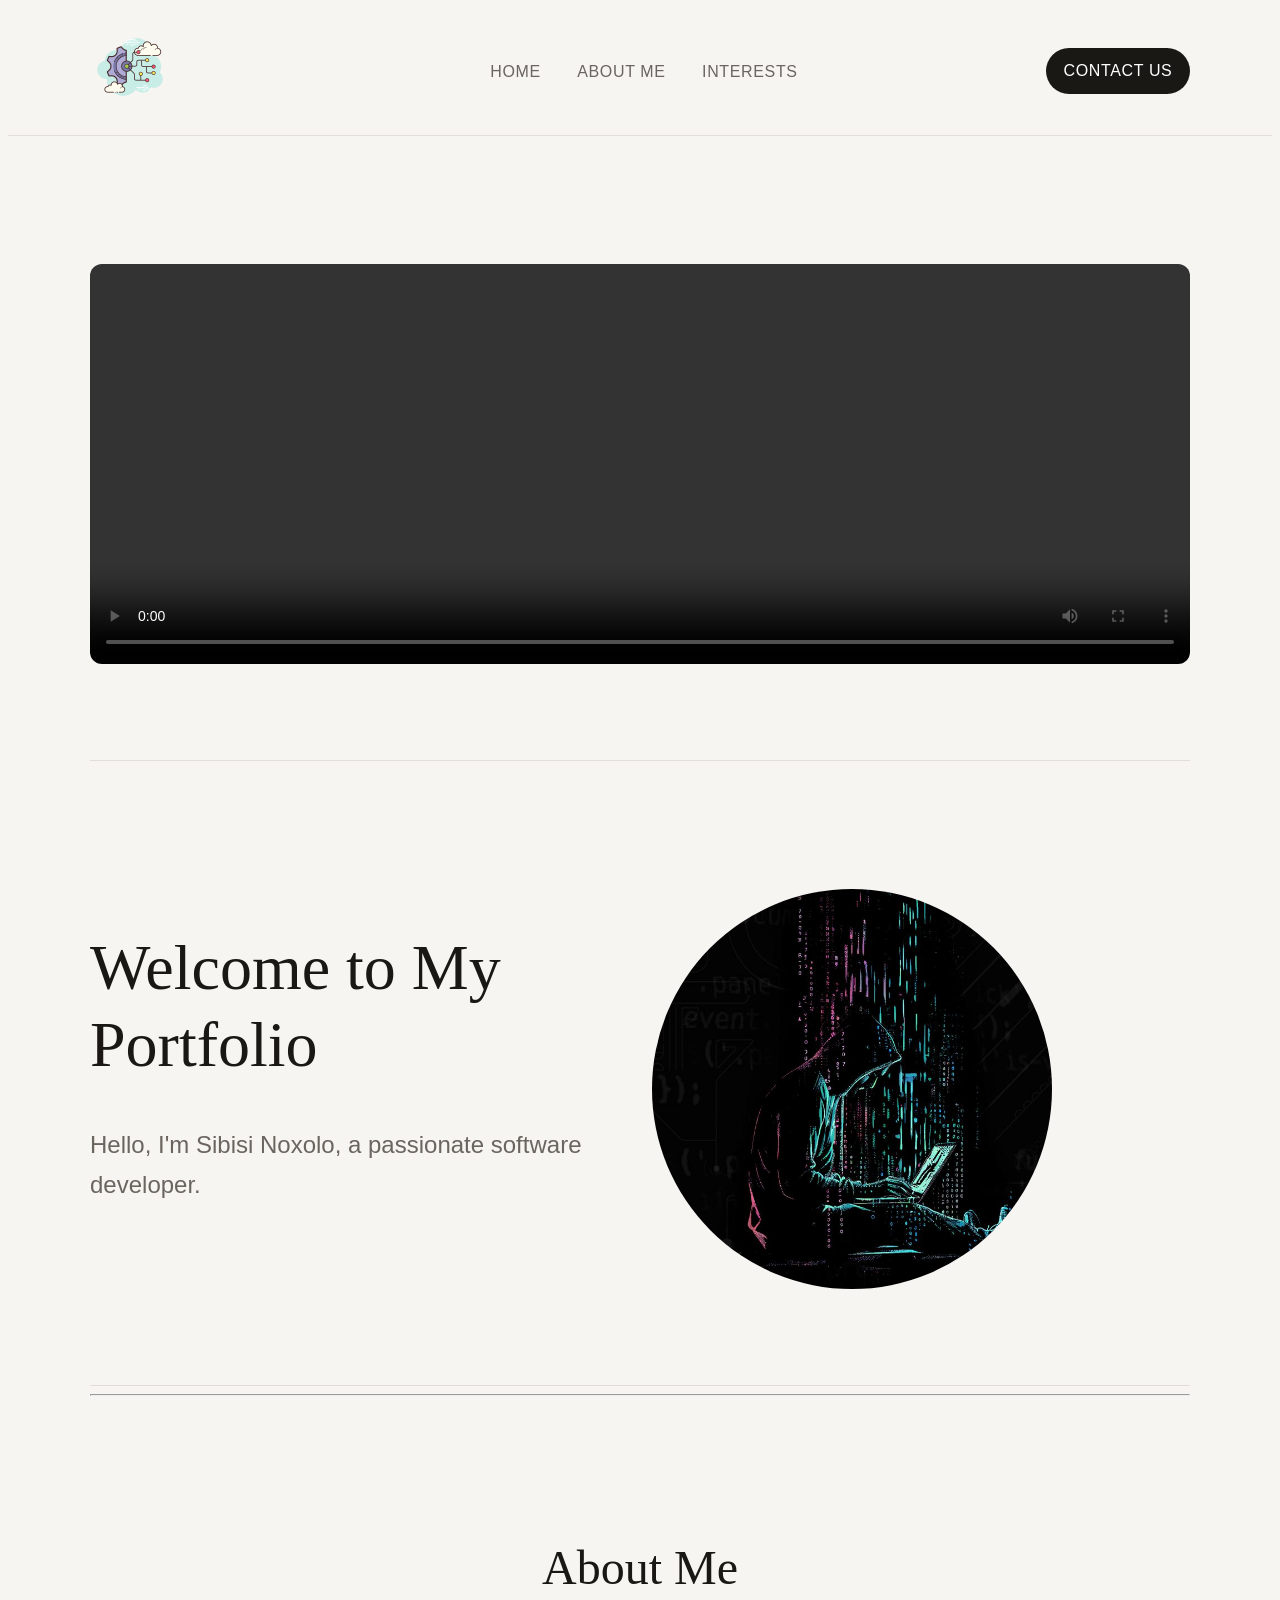
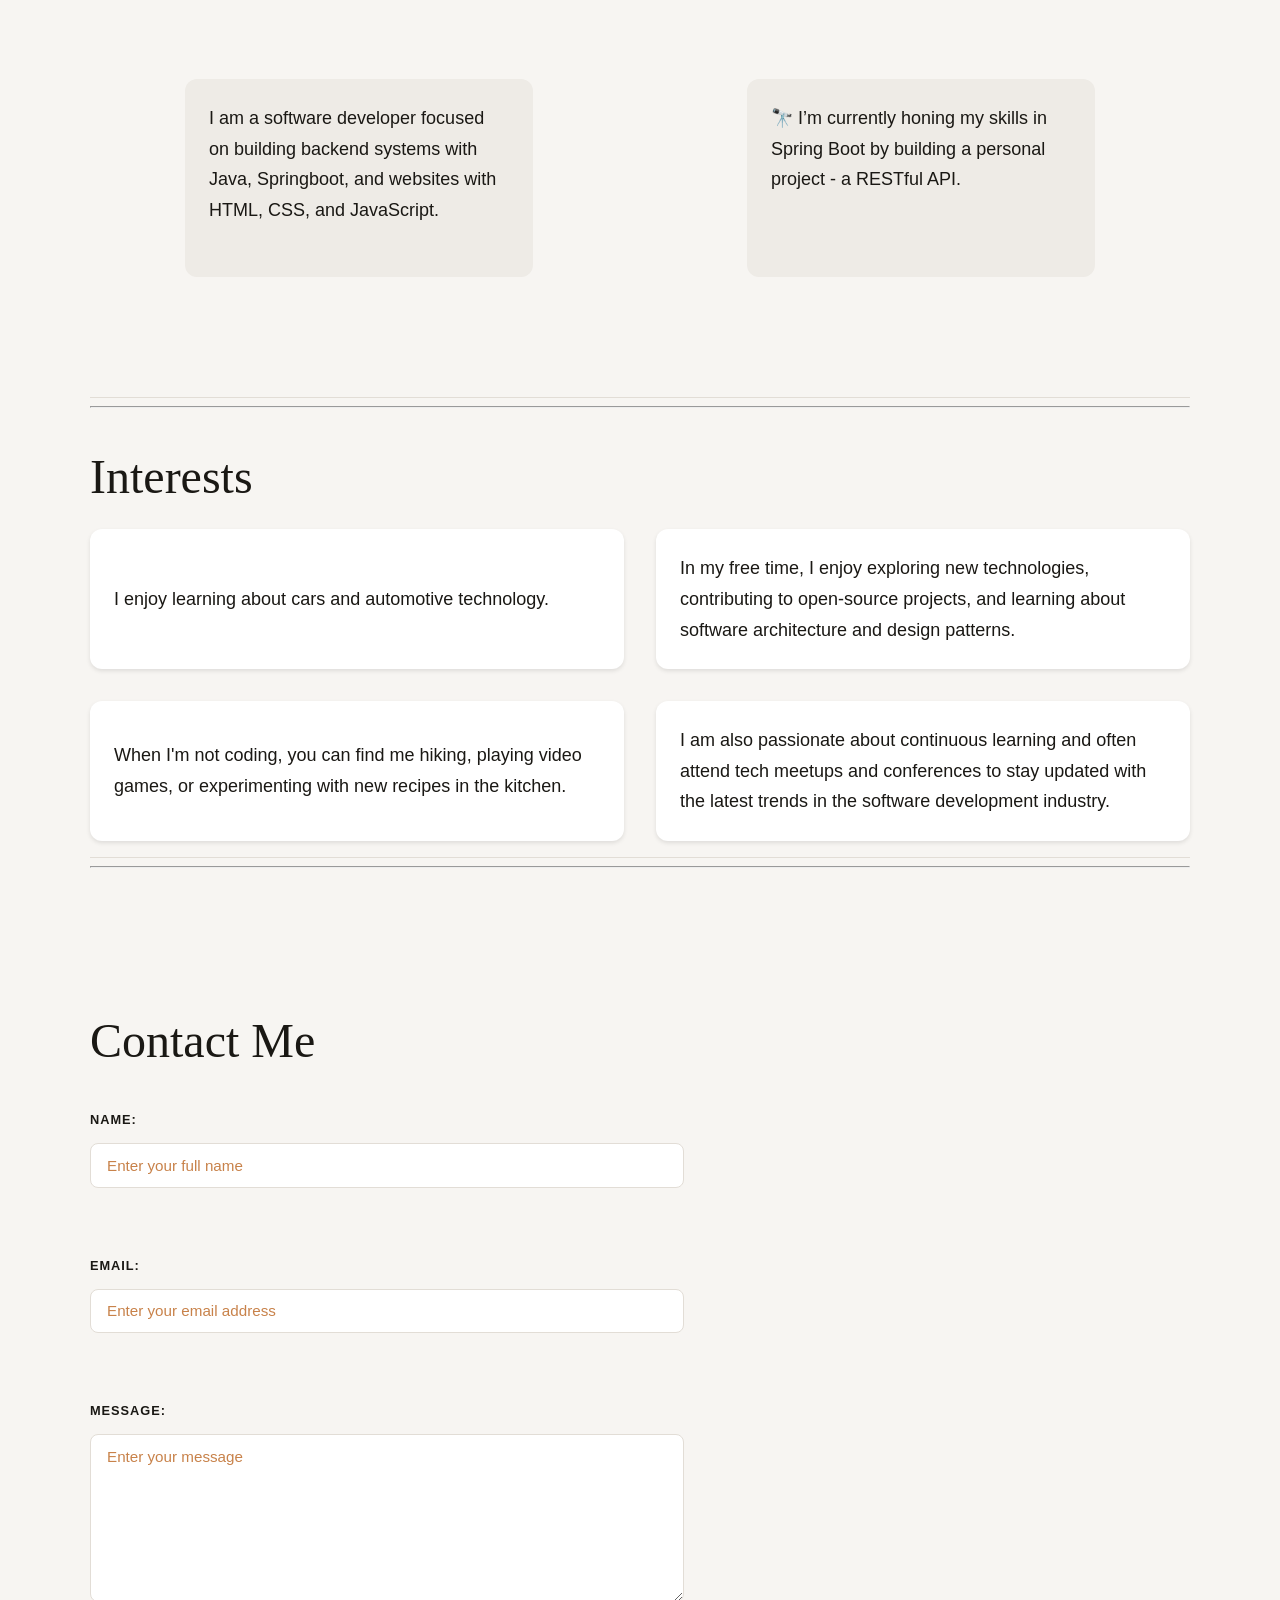
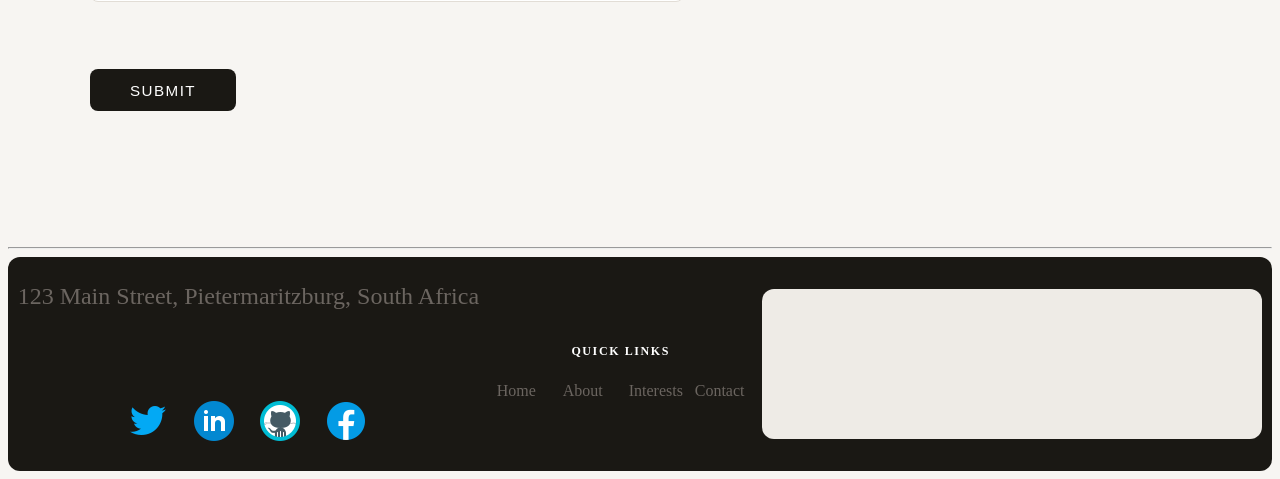
==== commit 08f609cc: "modified html and css files" ====
--- a/index.html
+++ b/index.html
@@ -4,6 +4,7 @@
         <meta charset="UTF-8">
         <meta name="viewport" content="width=device-width, initial-scale=1.0">
         <link rel="stylesheet" href="style.css">
+        <link rel="stylesheet" href="index.js">
         <title>Portfolio Website</title>
         
     </head>
@@ -95,12 +96,24 @@
             </main>
          <hr>
 <footer class="footer">
-<div class="footer-container"></div>
-<div class="footer-logo">
-<h3>My Portfolio</h3>
-<p>Keeping you updated with my latest projects</p>
+
+<div class="footer-logo">  
+
+<div class="footer-socials">
+   
+<div class="footer-address">
+    <p>123 Main Street, Pietermaritzburg, South Africa</p>
 </div>
-<div class="footer">
+<div class="social-icons">
+<a href="https://www.twitter.com"> <img src="assets/twitter.png" alt="Twitter"></a>
+<a href="https://www.linkedin.com"><img src="assets/linkedin.png" alt="LinkedIn"></a>
+<a href="https://www.github.com"> <img src="assets/github.png" alt="GitHub"></a>
+<a href="https://www.facebook.com"> <img src="assets/facebook.png" alt="Facebook"></a>
+</div>
+</div>
+
+
+ <div class="quick-links">
 <h4> Quick Links</h4> 
 <div class="footer-links">
 <a href="#home">Home</a> 
@@ -108,20 +121,20 @@
 <a href="#interests">Interests</a> 
 <a href="#contact">Contact</a>
 </div>
+</div>
+
+ <div class="footer-map">
+
+<iframe src="https://www.google.com/maps/embed?pb=!1m18!1m12!1m3!1d3532.1234567890123!2d30.0000000000000!3d-29.0000000000000!2m3!1f0!2f0!3f0!3m2!1i1024!2i768!4f13.1!3m3!1m2!1s0x1a2b3c4d5e6f7g8h9i0j%3A0xabcdef1234567890!2sPietermaritzburg%20City%20Center%2C%20Pietermaritzburg%2C%20South%20Africa!5e0!3m2!1sen!2sza!4v1700000000000" width="400" height="300" style="border:0;" allowfullscreen="" loading="lazy"></iframe>
+
+</div>
 
 
-<div class="footer-socials">
-<h4>Follow Me</h4>
-<div class="social-icons">
-<a href="https://www.twitter.com"> <img src="assets/twitter.png" alt="Twitter"></a>
-<a href="https://www.linkedin.com"><img src="assets/linkedin.png" alt="LinkedIn"></a>
-<a href="https://www.github.com"> <img src="assets/github.png" alt="GitHub"></a>
-<a href="https://www.facebook.com"> <img src="assets/facebook.png" alt="Facebook"></a>
 </div>
-</div>
-<div class="footer-bottom">
-<p>&copy; 2024 My Portfolio. All rights reserved.</p>
-</div>
+
+
+
+
 </footer> 
           
        
--- a/style.css
+++ b/style.css
@@ -95,8 +95,13 @@
     margin: 0 auto;
     padding: 2rem;
 }
-.video video{
+
+
+video{
+    width: 100%;
     border-radius: 12px;
+    display: block;
+    margin: 0 auto;
 }
 section{
     padding: 6rem 0;
@@ -157,10 +162,11 @@
     
 }
 #home img{
-    width: 100%;
+   max-width: 100%;
+   width: 400px;
     height:400px;
     object-fit: cover;
-    border-radius: 12px;
+    border-radius: 50%;
     background-color: #eeebe6;
     grid-row: 1/3;
   
@@ -303,13 +309,15 @@
     background-color: #1a1814;
     font-size: 0.8rem;
     color: #6b6560;
+    border-radius: 12px;
+   
 }
 .footer-container{
     max-width: 1100px;
     margin: 0 auto;
     padding: 1rem 2rem 3rem;
     display: grid;
-   grid-template-columns: 2fr 1fr 1fr;
+   grid-template-columns: 2fr 1fr ;
   gap: 3rem;
 }
 .footer-logo{
@@ -374,4 +382,35 @@
  }
 
 
+}
+.footer-map{
+    margin-top: 2rem;
+    display: flex;
+    justify-content: center;
+    
+}
+.footer iframe{
+    background-color: #eeebe6;
+    width: 500px;
+    max-width: 600px;
+    height: 150px;
+    border: 0;
+    border-radius: 12px;
+     margin-bottom: 2rem;
+}
+.footer-logo{
+    display: flex;
+    align-items: center;
+    gap: 0.5rem;
+    justify-content:space-evenly;
+   
+}
+.footer-socials{
+    display: flex;
+    flex-direction: column;
+    align-items: center;
+    gap: 1rem;
+}
+.footer-address{
+    margin-bottom: 4rem;
 }
